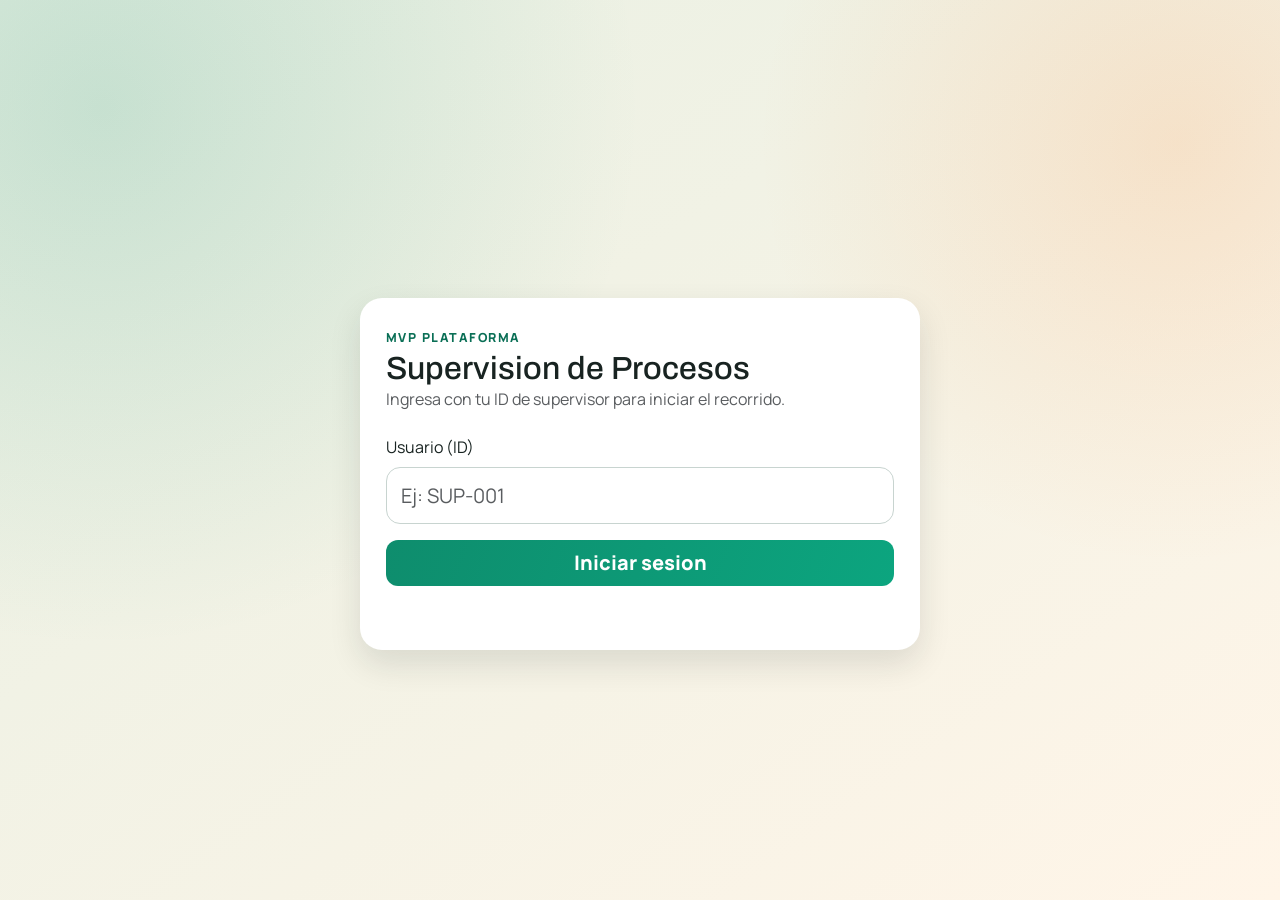
==== dashboard.html @ a6af55d5 "Add files via upload" ====
<!doctype html>
<html lang="es">
  <head>
    <meta charset="UTF-8" />
    <meta name="viewport" content="width=device-width, initial-scale=1" />
    <title>Dashboard | SIPM Supervisiones</title>
    <link rel="preconnect" href="https://fonts.googleapis.com" />
    <link rel="preconnect" href="https://fonts.gstatic.com" crossorigin />
    <link href="https://fonts.googleapis.com/css2?family=Manrope:wght@400;500;700;800&family=Archivo:wght@600;700&display=swap" rel="stylesheet" />
    <link href="https://cdn.jsdelivr.net/npm/bootstrap@5.3.3/dist/css/bootstrap.min.css" rel="stylesheet" />
    <link rel="stylesheet" href="css/base.css" />
    <link rel="stylesheet" href="css/theme.css" />
    <link rel="stylesheet" href="css/components.css" />
    <link rel="stylesheet" href="css/pages/dashboard.css" />
  </head>
  <body>
    <main class="container-fluid px-3 py-3 dashboard-page">
      <section class="surface dashboard-surface mx-auto">
        <header class="d-flex justify-content-between align-items-start gap-3 mb-3">
          <div>
            <p class="eyebrow mb-1">Dashboard</p>
            <h1 class="title-lg">Supervision industrial</h1>
          </div>
          <button id="logoutButton" class="btn btn-outline-dark btn-sm">Cerrar sesion</button>
        </header>

        <div class="card card-soft mb-3">
          <div class="card-body">
            <p class="meta mb-2">Supervisor</p>
            <h2 id="supervisorName" class="title-md mb-2">-</h2>
            <p id="currentDate" class="mb-1">Fecha: -</p>
            <p id="todayCount" class="mb-0">Supervisiones hoy: -</p>
          </div>
        </div>

        <div class="d-grid gap-2">
          <button id="scanQrBtn" class="btn btn-brand btn-lg">Escanear QR</button>
          <button id="historyBtn" class="btn btn-dark btn-lg">Historial</button>
        </div>

        <div id="dashboardMessage" class="status-slot mt-3" aria-live="polite"></div>
      </section>
    </main>

    <script type="module" src="js/pages/dashboardPage.js"></script>
  </body>
</html>
---- css/base.css ----
:root {
  --bg-a: #e8f0e3;
  --bg-b: #fff5e8;
  --ink-900: #182321;
  --ink-700: #31433f;
  --brand: #0e8d6d;
  --brand-700: #0a6f56;
  --accent: #ff7a1a;
  --surface: #ffffff;
  --muted: #6b7a76;
  --radius-lg: 22px;
  --radius-md: 14px;
  --shadow-soft: 0 14px 32px rgba(24, 35, 33, 0.12);
}

* {
  box-sizing: border-box;
}

html,
body {
  margin: 0;
  padding: 0;
  min-height: 100%;
}

body {
  font-family: "Manrope", sans-serif;
  color: var(--ink-900);
  background:
    radial-gradient(circle at 8% 12%, rgba(14, 141, 109, 0.16), transparent 38%),
    radial-gradient(circle at 92% 16%, rgba(255, 122, 26, 0.14), transparent 30%),
    linear-gradient(145deg, var(--bg-a), var(--bg-b));
}

main {
  min-height: 100vh;
}

.surface {
  width: min(100%, 520px);
  background: var(--surface);
  border-radius: var(--radius-lg);
  box-shadow: var(--shadow-soft);
}

.title-xl,
.title-lg,
.title-md {
  font-family: "Archivo", sans-serif;
  line-height: 1.12;
  margin: 0;
}

.title-xl {
  font-size: clamp(1.6rem, 4.8vw, 2rem);
}

.title-lg {
  font-size: clamp(1.45rem, 4.3vw, 1.8rem);
}

.title-md {
  font-size: clamp(1.2rem, 3.6vw, 1.45rem);
}

.eyebrow {
  display: inline-block;
  margin: 0;
  font-size: 0.78rem;
  letter-spacing: 0.12em;
  text-transform: uppercase;
  color: var(--brand-700);
  font-weight: 800;
}

.meta {
  color: var(--muted);
  font-size: 0.85rem;
  text-transform: uppercase;
  letter-spacing: 0.06em;
}

.status-slot {
  min-height: 1.4rem;
  font-weight: 700;
}

.status-slot.error {
  color: #a61a1a;
}

.status-slot.success {
  color: #0a7a54;
}

@media (min-width: 992px) {
  .surface {
    width: min(100%, 560px);
  }
}
---- css/theme.css ----
.btn-brand {
  background: linear-gradient(110deg, var(--brand), #0ca57f);
  color: #ffffff;
  border: none;
  border-radius: 12px;
  font-weight: 800;
}

.btn-brand:hover,
.btn-brand:focus {
  background: linear-gradient(110deg, var(--brand-700), var(--brand));
  color: #ffffff;
}

.card-soft {
  border: 0;
  border-radius: 16px;
  box-shadow: 0 10px 24px rgba(24, 35, 33, 0.08);
}

.entry-body {
  overflow: hidden;
}

.entry-wrap {
  display: grid;
  place-items: center;
  padding: 1rem;
}

.entry-card {
  width: min(100%, 460px);
  text-align: center;
  border-radius: 24px;
  padding: 2rem 1.25rem;
  color: #ffffff;
  background: linear-gradient(155deg, #0a6f56, #0e8d6d 55%, #ff7a1a);
  box-shadow: 0 18px 40px rgba(10, 111, 86, 0.35);
}
---- css/components.css ----
.form-control,
.form-select {
  border-radius: var(--radius-md);
  border: 1px solid #c8d4d0;
  padding: 0.78rem 0.9rem;
}

.form-control:focus,
.form-select:focus {
  border-color: rgba(14, 141, 109, 0.8);
  box-shadow: 0 0 0 0.2rem rgba(14, 141, 109, 0.2);
}
---- css/pages/dashboard.css ----
.dashboard-surface {
  margin-top: 0.5rem;
  padding: 1rem;
}

.dashboard-page .btn-lg {
  min-height: 56px;
}
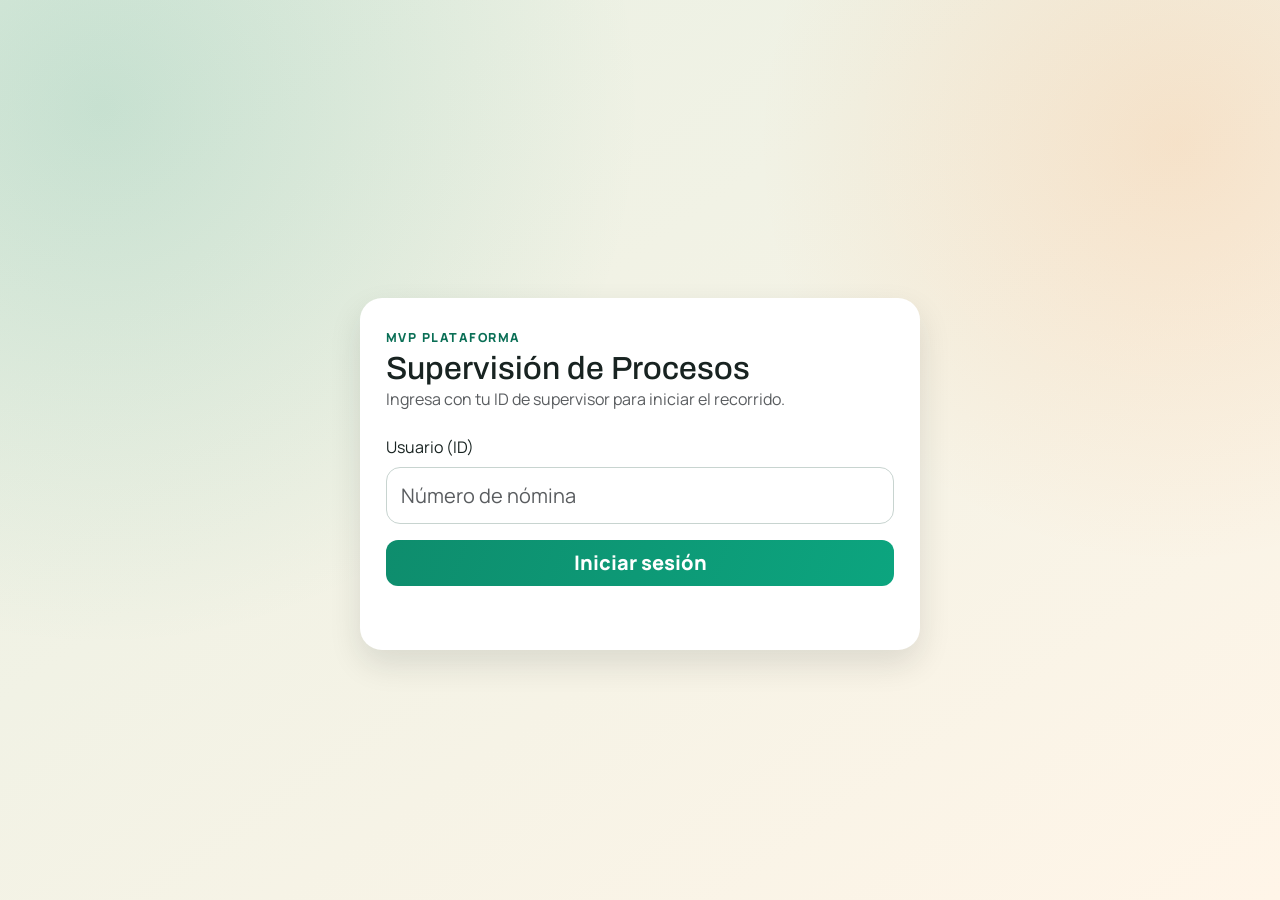
==== commit 2fa643d3: "Add files via upload" ====
--- a/dashboard.html
+++ b/dashboard.html
@@ -3,7 +3,8 @@
   <head>
     <meta charset="UTF-8" />
     <meta name="viewport" content="width=device-width, initial-scale=1" />
-    <title>Dashboard | SIPM Supervisiones</title>
+    <meta name="color-scheme" content="light dark" />
+    <title>Inicio | SIPM Supervisiones</title>
     <link rel="preconnect" href="https://fonts.googleapis.com" />
     <link rel="preconnect" href="https://fonts.gstatic.com" crossorigin />
     <link href="https://fonts.googleapis.com/css2?family=Manrope:wght@400;500;700;800&family=Archivo:wght@600;700&display=swap" rel="stylesheet" />
@@ -18,24 +19,18 @@
       <section class="surface dashboard-surface mx-auto">
         <header class="d-flex justify-content-between align-items-start gap-3 mb-3">
           <div>
-            <p class="eyebrow mb-1">Dashboard</p>
+            <p class="eyebrow mb-1">Inicio</p>
             <h1 class="title-lg">Supervision industrial</h1>
           </div>
           <button id="logoutButton" class="btn btn-outline-dark btn-sm">Cerrar sesion</button>
         </header>
 
-        <div class="card card-soft mb-3">
-          <div class="card-body">
-            <p class="meta mb-2">Supervisor</p>
-            <h2 id="supervisorName" class="title-md mb-2">-</h2>
-            <p id="currentDate" class="mb-1">Fecha: -</p>
-            <p id="todayCount" class="mb-0">Supervisiones hoy: -</p>
-          </div>
-        </div>
+        <p class="text-muted mb-3">Selecciona una opcion para continuar.</p>
 
         <div class="d-grid gap-2">
           <button id="scanQrBtn" class="btn btn-brand btn-lg">Escanear QR</button>
           <button id="historyBtn" class="btn btn-dark btn-lg">Historial</button>
+          <button id="desboarBtn" class="btn btn-outline-dark btn-lg">Dashboard</button>
         </div>
 
         <div id="dashboardMessage" class="status-slot mt-3" aria-live="polite"></div>
--- a/css/base.css
+++ b/css/base.css
@@ -1,4 +1,5 @@
 :root {
+  color-scheme: light dark;
   --bg-a: #e8f0e3;
   --bg-b: #fff5e8;
   --ink-900: #182321;
@@ -94,6 +95,50 @@
   color: #0a7a54;
 }
 
+@media (prefers-color-scheme: dark) {
+  :root {
+    --bg-a: #0f1715;
+    --bg-b: #171f2a;
+    --ink-900: #e7f2ef;
+    --ink-700: #b7cbc6;
+    --brand: #37b48e;
+    --brand-700: #7be0bb;
+    --accent: #ff9f56;
+    --surface: #14201d;
+    --muted: #9db3ae;
+    --shadow-soft: 0 16px 36px rgba(0, 0, 0, 0.45);
+  }
+
+  body {
+    background:
+      radial-gradient(circle at 8% 12%, rgba(55, 180, 142, 0.22), transparent 38%),
+      radial-gradient(circle at 92% 16%, rgba(255, 159, 86, 0.2), transparent 30%),
+      linear-gradient(145deg, var(--bg-a), var(--bg-b));
+  }
+
+  .surface {
+    border: 1px solid rgba(130, 167, 157, 0.28);
+  }
+
+  .status-slot.error {
+    color: #ff9f9f;
+  }
+
+  .status-slot.success {
+    color: #92e8c9;
+  }
+
+  .table {
+    --bs-table-bg: transparent;
+    --bs-table-color: #e7f2ef;
+    --bs-table-border-color: #314540;
+    --bs-table-striped-color: #e7f2ef;
+    --bs-table-striped-bg: rgba(255, 255, 255, 0.02);
+    --bs-table-hover-color: #ffffff;
+    --bs-table-hover-bg: rgba(255, 255, 255, 0.05);
+  }
+}
+
 @media (min-width: 992px) {
   .surface {
     width: min(100%, 560px);
--- a/css/theme.css
+++ b/css/theme.css
@@ -37,3 +37,49 @@
   background: linear-gradient(155deg, #0a6f56, #0e8d6d 55%, #ff7a1a);
   box-shadow: 0 18px 40px rgba(10, 111, 86, 0.35);
 }
+
+@media (prefers-color-scheme: dark) {
+  .card-soft {
+    background: #17211f;
+    box-shadow: 0 10px 24px rgba(0, 0, 0, 0.35);
+  }
+
+  .btn-brand {
+    background: linear-gradient(110deg, #1ea882, #1b9fbe);
+  }
+
+  .btn-brand:hover,
+  .btn-brand:focus {
+    background: linear-gradient(110deg, #3ab995, #32b5d0);
+  }
+
+  .btn-dark {
+    background: #23312e;
+    border-color: #3a514b;
+    color: #e7f2ef;
+  }
+
+  .btn-dark:hover,
+  .btn-dark:focus {
+    background: #2c3f3b;
+    border-color: #4b6b62;
+    color: #ffffff;
+  }
+
+  .btn-outline-dark {
+    color: #d7ebe5;
+    border-color: #47635c;
+  }
+
+  .btn-outline-dark:hover,
+  .btn-outline-dark:focus {
+    color: #ffffff;
+    border-color: #6b8c82;
+    background: rgba(107, 140, 130, 0.18);
+  }
+
+  .entry-card {
+    background: linear-gradient(155deg, #0f3d32, #16554d 55%, #995c20);
+    box-shadow: 0 18px 40px rgba(0, 0, 0, 0.42);
+  }
+}
--- a/css/components.css
+++ b/css/components.css
@@ -10,3 +10,22 @@
   border-color: rgba(14, 141, 109, 0.8);
   box-shadow: 0 0 0 0.2rem rgba(14, 141, 109, 0.2);
 }
+
+@media (prefers-color-scheme: dark) {
+  .form-control,
+  .form-select {
+    color: #e7f2ef;
+    background: #0f1917;
+    border-color: #375048;
+  }
+
+  .form-control::placeholder {
+    color: #8ea9a2;
+  }
+
+  .form-control:focus,
+  .form-select:focus {
+    border-color: rgba(67, 179, 146, 0.9);
+    box-shadow: 0 0 0 0.2rem rgba(67, 179, 146, 0.22);
+  }
+}
--- a/css/pages/dashboard.css
+++ b/css/pages/dashboard.css
@@ -6,3 +6,253 @@
 .dashboard-page .btn-lg {
   min-height: 56px;
 }
+
+.kpi-grid {
+  display: grid;
+  gap: 10px;
+  grid-template-columns: repeat(1, minmax(0, 1fr));
+  width: 100%;
+}
+
+.kpi-grid-3 {
+  grid-template-columns: repeat(1, minmax(0, 1fr));
+}
+
+#kpiFinalizadasCards,
+#kpiHallazgosCards {
+  max-width: 980px;
+  margin-inline: auto;
+}
+
+.kpi-card {
+  border: 1px solid #d7e1dd;
+  border-radius: 12px;
+  padding: 10px;
+  background: #fbfdfc;
+  min-width: 0;
+  height: 100%;
+  text-align: center;
+  display: flex;
+  flex-direction: column;
+  align-items: center;
+  justify-content: space-between;
+}
+
+#kpiFinalizadasCards .kpi-card {
+  border-color: #9fc5b2;
+  background: linear-gradient(180deg, #eff9f2 0%, #f7fcf9 100%);
+}
+
+#kpiHallazgosCards .kpi-card {
+  border-color: #e7b66e;
+  background: linear-gradient(180deg, #fff6e9 0%, #fffaf2 100%);
+}
+
+.kpi-meta {
+  display: flex;
+  flex-direction: column;
+  gap: 4px;
+  align-items: center;
+}
+
+.kpi-period {
+  display: inline-block;
+  width: fit-content;
+  padding: 2px 10px;
+  border-radius: 999px;
+  font-size: 0.72rem;
+  font-weight: 800;
+  letter-spacing: 0.03em;
+  text-transform: uppercase;
+}
+
+.period-day {
+  color: #0d5f9a;
+  background: #dff1ff;
+}
+
+.period-week {
+  color: #7a4f00;
+  background: #ffecbf;
+}
+
+.period-month {
+  color: #0d6a4f;
+  background: #dff8ec;
+}
+
+.kpi-label {
+  font-weight: 700;
+  color: #1f2e2a;
+}
+
+.kpi-block {
+  border: 1px solid #d7e1dd;
+  border-radius: 12px;
+  padding: 12px;
+  background: #f8fcfa;
+}
+
+#supervisorKpiBlock {
+  border-color: #8cb3d7;
+  background: linear-gradient(180deg, #edf6ff 0%, #f8fbff 100%);
+}
+
+#supervisorKpiBlock .title-sm {
+  color: #144a7a;
+}
+
+#trendKpiBlock {
+  border-color: #d7a4d1;
+  background: linear-gradient(180deg, #fdf0fb 0%, #fff7fe 100%);
+}
+
+#trendKpiBlock .title-sm {
+  color: #7a2f70;
+}
+
+#rankingKpiBlock {
+  border-color: #c9a987;
+  background: linear-gradient(180deg, #fff5ea 0%, #fffbf6 100%);
+}
+
+#rankingKpiBlock .title-sm {
+  color: #7a4a1f;
+}
+
+#timeKpiBlock {
+  border-color: #7db8bc;
+  background: linear-gradient(180deg, #eaf9fa 0%, #f4feff 100%);
+}
+
+#timeKpiBlock .title-sm {
+  color: #145f64;
+}
+
+.title-sm {
+  font-size: 1rem;
+  font-weight: 700;
+}
+
+.table-wrap {
+  overflow-x: auto;
+}
+
+@media (min-width: 768px) {
+  .kpi-grid {
+    grid-template-columns: repeat(3, minmax(0, 1fr));
+  }
+
+  .kpi-grid-3 {
+    grid-template-columns: repeat(3, minmax(0, 1fr));
+  }
+}
+
+@media (prefers-color-scheme: dark) {
+  .dashboard-page {
+    color: #e7f2ef;
+  }
+
+  .dashboard-page .dashboard-surface {
+    background: #121a18;
+    box-shadow: 0 16px 36px rgba(0, 0, 0, 0.45);
+  }
+
+  .dashboard-page .card-soft {
+    background: #17211f;
+    box-shadow: 0 10px 24px rgba(0, 0, 0, 0.35);
+  }
+
+  .dashboard-page .meta,
+  .dashboard-page #currentDate,
+  .dashboard-page #timeGlobal,
+  .dashboard-page .text-muted {
+    color: #a9c0ba !important;
+  }
+
+  .dashboard-page .btn.btn-outline-dark {
+    color: #d9ece7;
+    border-color: #46655d;
+    background: transparent;
+  }
+
+  .dashboard-page .btn.btn-outline-dark:hover,
+  .dashboard-page .btn.btn-outline-dark:focus {
+    color: #ffffff;
+    border-color: #6f9489;
+    background: rgba(111, 148, 137, 0.2);
+  }
+
+  .kpi-card {
+    border-color: #2e423e;
+    background: #172321;
+  }
+
+  #kpiFinalizadasCards .kpi-card {
+    border-color: #2b6350;
+    background: linear-gradient(180deg, #14332a 0%, #192a25 100%);
+  }
+
+  #kpiHallazgosCards .kpi-card {
+    border-color: #7d5d2a;
+    background: linear-gradient(180deg, #352913 0%, #2b2317 100%);
+  }
+
+  .kpi-label,
+  .title-sm,
+  .dashboard-page th,
+  .dashboard-page td {
+    color: #e7f2ef;
+  }
+
+  .kpi-block {
+    border-color: #334642;
+    background: #16211f;
+  }
+
+  #supervisorKpiBlock {
+    border-color: #35597a;
+    background: linear-gradient(180deg, #172636 0%, #19242f 100%);
+  }
+
+  #supervisorKpiBlock .title-sm {
+    color: #9cc8ee;
+  }
+
+  #trendKpiBlock {
+    border-color: #6d4868;
+    background: linear-gradient(180deg, #2f1e2d 0%, #251d29 100%);
+  }
+
+  #trendKpiBlock .title-sm {
+    color: #e2b6dd;
+  }
+
+  #rankingKpiBlock {
+    border-color: #746049;
+    background: linear-gradient(180deg, #34281c 0%, #2b241d 100%);
+  }
+
+  #rankingKpiBlock .title-sm {
+    color: #e5c59f;
+  }
+
+  #timeKpiBlock {
+    border-color: #3e696c;
+    background: linear-gradient(180deg, #173036 0%, #18292d 100%);
+  }
+
+  #timeKpiBlock .title-sm {
+    color: #9fd9dc;
+  }
+
+  .dashboard-page .table {
+    --bs-table-bg: transparent;
+    --bs-table-color: #e7f2ef;
+    --bs-table-border-color: #2f4440;
+    --bs-table-striped-color: #e7f2ef;
+    --bs-table-striped-bg: rgba(255, 255, 255, 0.02);
+    --bs-table-hover-color: #ffffff;
+    --bs-table-hover-bg: rgba(255, 255, 255, 0.05);
+  }
+}
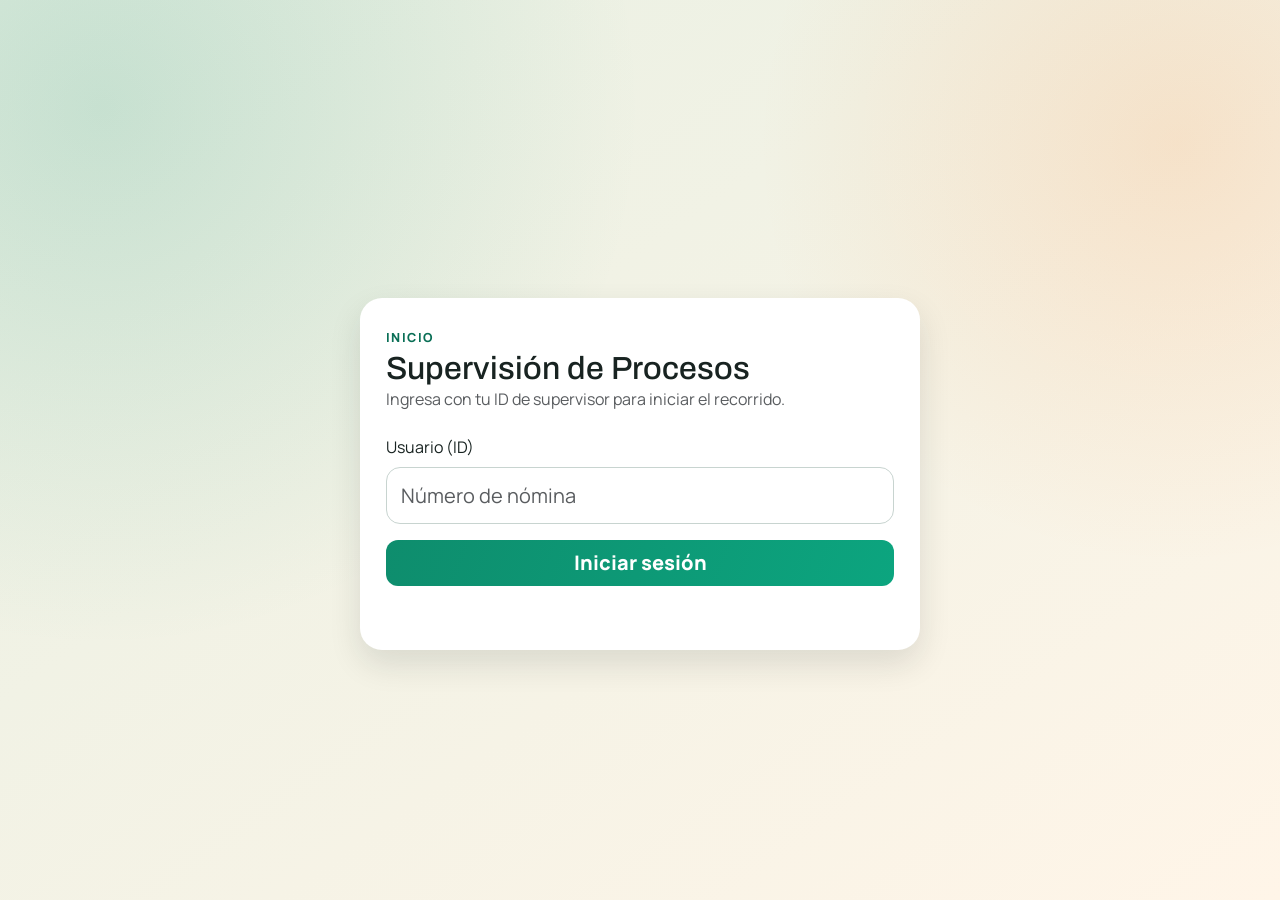
==== commit 64cfb23a: "Add files via upload" ====
--- a/dashboard.html
+++ b/dashboard.html
@@ -18,8 +18,9 @@
     <main class="container-fluid px-3 py-3 dashboard-page">
       <section class="surface dashboard-surface mx-auto">
         <header class="d-flex justify-content-between align-items-start gap-3 mb-3">
-          <div>
-            <p class="eyebrow mb-1">Inicio</p>
+          <div class="inicio-brand">
+            <img src="img/logo-sipm.png" alt="Logotipo SIPM" class="inicio-logo mb-2" />
+            <p class="eyebrow mb-1">MENU</p>
             <h1 class="title-lg">Supervision industrial</h1>
           </div>
           <button id="logoutButton" class="btn btn-outline-dark btn-sm">Cerrar sesion</button>
@@ -30,7 +31,7 @@
         <div class="d-grid gap-2">
           <button id="scanQrBtn" class="btn btn-brand btn-lg">Escanear QR</button>
           <button id="historyBtn" class="btn btn-dark btn-lg">Historial</button>
-          <button id="desboarBtn" class="btn btn-outline-dark btn-lg">Dashboard</button>
+          <button id="indicadoresBtn" class="btn btn-outline-dark btn-lg">Indicadores</button>
         </div>
 
         <div id="dashboardMessage" class="status-slot mt-3" aria-live="polite"></div>
--- a/css/base.css
+++ b/css/base.css
@@ -120,6 +120,25 @@
     border: 1px solid rgba(130, 167, 157, 0.28);
   }
 
+  .text-muted {
+    color: #a9c0ba !important;
+  }
+
+  .form-label,
+  label,
+  small {
+    color: #c5d8d3;
+  }
+
+  a {
+    color: #97cfff;
+  }
+
+  a:hover,
+  a:focus {
+    color: #b9deff;
+  }
+
   .status-slot.error {
     color: #ff9f9f;
   }
--- a/css/theme.css
+++ b/css/theme.css
@@ -78,6 +78,24 @@
     background: rgba(107, 140, 130, 0.18);
   }
 
+  .btn-outline-secondary {
+    color: #d2dfdb;
+    border-color: #56706a;
+    background: transparent;
+  }
+
+  .btn-outline-secondary:hover,
+  .btn-outline-secondary:focus {
+    color: #ffffff;
+    border-color: #75948b;
+    background: rgba(117, 148, 139, 0.2);
+  }
+
+  .btn:disabled,
+  .btn.disabled {
+    opacity: 0.55;
+  }
+
   .entry-card {
     background: linear-gradient(155deg, #0f3d32, #16554d 55%, #995c20);
     box-shadow: 0 18px 40px rgba(0, 0, 0, 0.42);
--- a/css/components.css
+++ b/css/components.css
@@ -28,4 +28,9 @@
     border-color: rgba(67, 179, 146, 0.9);
     box-shadow: 0 0 0 0.2rem rgba(67, 179, 146, 0.22);
   }
+
+  .form-select option {
+    background: #0f1917;
+    color: #e7f2ef;
+  }
 }
--- a/css/pages/dashboard.css
+++ b/css/pages/dashboard.css
@@ -7,15 +7,27 @@
   min-height: 56px;
 }
 
+.inicio-brand {
+  min-width: 0;
+}
+
+.inicio-logo {
+  width: min(44vw, 125px);
+  max-width: 100%;
+  height: auto;
+  object-fit: contain;
+  display: block;
+}
+
 .kpi-grid {
   display: grid;
-  gap: 10px;
-  grid-template-columns: repeat(1, minmax(0, 1fr));
+  gap: 8px;
+  grid-template-columns: repeat(3, minmax(0, 1fr));
   width: 100%;
 }
 
 .kpi-grid-3 {
-  grid-template-columns: repeat(1, minmax(0, 1fr));
+  grid-template-columns: repeat(3, minmax(0, 1fr));
 }
 
 #kpiFinalizadasCards,
@@ -27,7 +39,7 @@
 .kpi-card {
   border: 1px solid #d7e1dd;
   border-radius: 12px;
-  padding: 10px;
+  padding: 8px;
   background: #fbfdfc;
   min-width: 0;
   height: 100%;
@@ -58,7 +70,7 @@
 .kpi-period {
   display: inline-block;
   width: fit-content;
-  padding: 2px 10px;
+  padding: 1px 8px;
   border-radius: 999px;
   font-size: 0.72rem;
   font-weight: 800;
@@ -138,16 +150,6 @@
   overflow-x: auto;
 }
 
-@media (min-width: 768px) {
-  .kpi-grid {
-    grid-template-columns: repeat(3, minmax(0, 1fr));
-  }
-
-  .kpi-grid-3 {
-    grid-template-columns: repeat(3, minmax(0, 1fr));
-  }
-}
-
 @media (prefers-color-scheme: dark) {
   .dashboard-page {
     color: #e7f2ef;
@@ -168,6 +170,10 @@
   .dashboard-page #timeGlobal,
   .dashboard-page .text-muted {
     color: #a9c0ba !important;
+  }
+
+  .dashboard-page #supervisorName {
+    color: #f1fbf8;
   }
 
   .dashboard-page .btn.btn-outline-dark {
